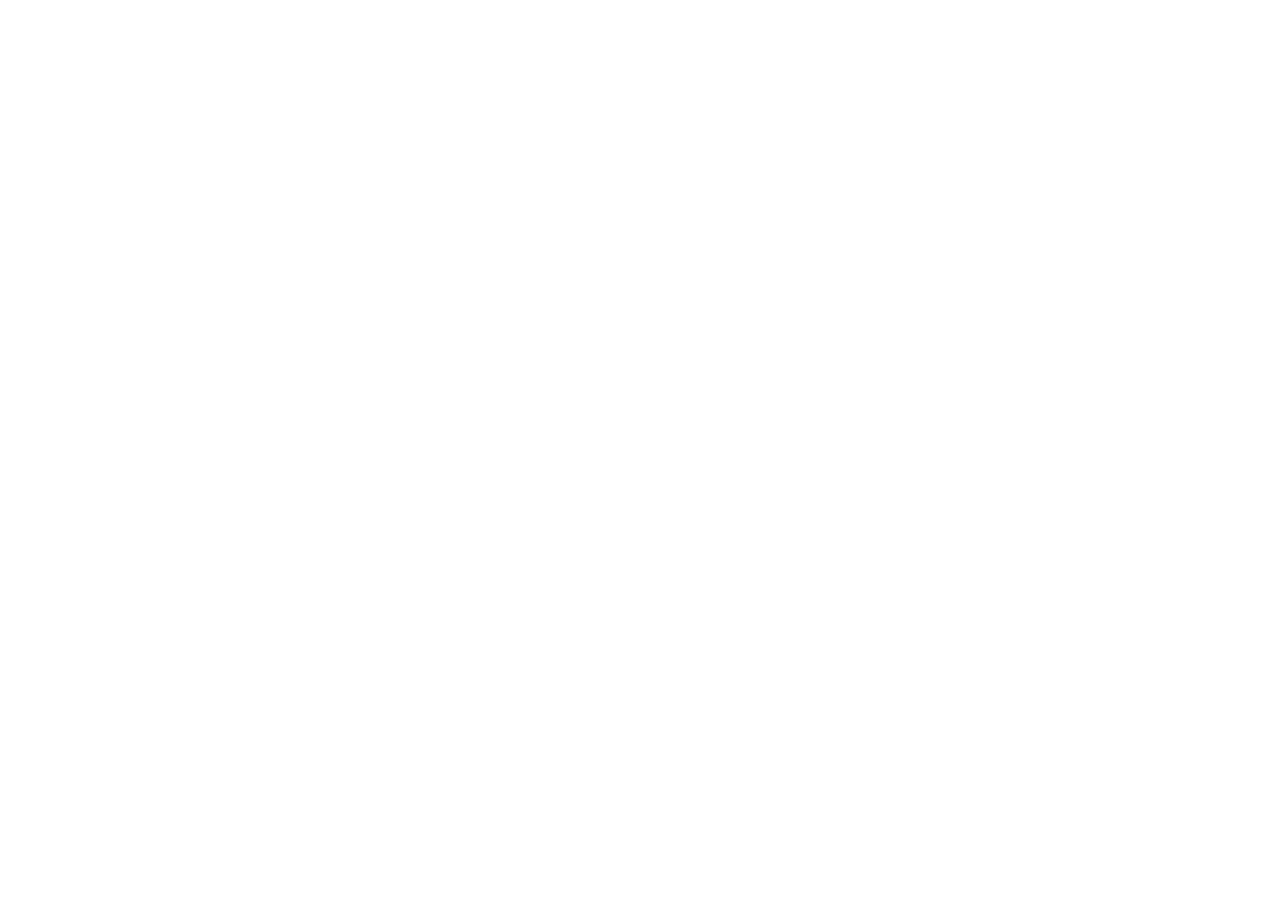
==== index.html @ c8f2f92b "atualizando" ====
<!DOCTYPE html>
<html lang="pt-br">
<head>
    <meta charset="UTF-8">
    <meta http-equiv="X-UA-Compatible" content="IE=edge">
    <meta name="viewport" content="width=device-width, initial-scale=1.0">
    <link rel="shortcut icon" href="favicon.ico" type="image/x-icon">
    <title>Projeto redes sociais</title>
</head>
<body>
    
</body>
</html>
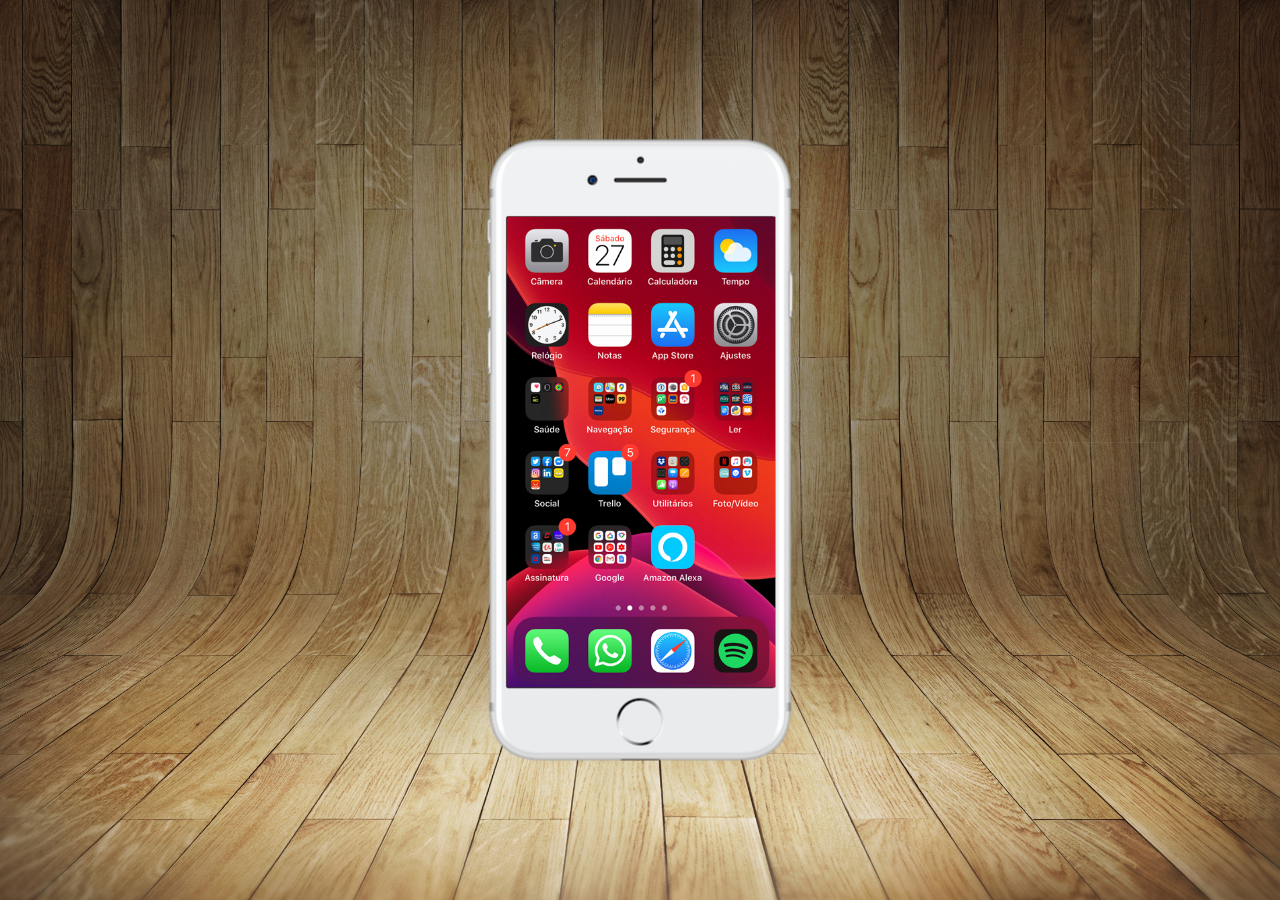
==== commit 5e04974a: "criei a a tela home" ====
--- a/index.html
+++ b/index.html
@@ -5,9 +5,17 @@
     <meta http-equiv="X-UA-Compatible" content="IE=edge">
     <meta name="viewport" content="width=device-width, initial-scale=1.0">
     <link rel="shortcut icon" href="favicon.ico" type="image/x-icon">
+    <link rel="stylesheet" href="estilos/style.css">
     <title>Projeto redes sociais</title>
 </head>
 <body>
-    
+    <main>
+        <section id="telefone">
+            <iframe src="home.html" name="tela" id="tela" frameborder="0"></iframe>
+        </section>
+        <section id="redes">
+            
+        </section>
+    </main>
 </body>
 </html>--- a/estilos/style.css
+++ b/estilos/style.css
@@ -0,0 +1,41 @@
+@charset "UTF-8";
+
+
+* {
+    margin: 0px;
+    padding: 0px;
+    font-family: Arial, Helvetica, sans-serif;
+}
+
+html, body {
+    height: 100vh;
+    width: 100vw;
+    background-color: black;
+}
+    body {
+    background: url('../imagens/fundo-madeira.jpg') no-repeat top center;
+    background-size: cover;
+    background-attachment: fixed;
+
+}
+main {
+    height: 100vh;
+    position: relative;
+}
+
+section#telefone {
+    position: absolute;
+    top: 50%;
+    left: 50%;
+    transform: translate(-50%, -50%);
+    height: 627px;
+    width: 311px;
+    background: url('../imagens/frame-iphone.png') no-repeat;
+}
+iframe#tela {
+    position: relative;
+    top: 80px;
+    left: 22px;
+    width: 269px;
+    height: 471px;
+}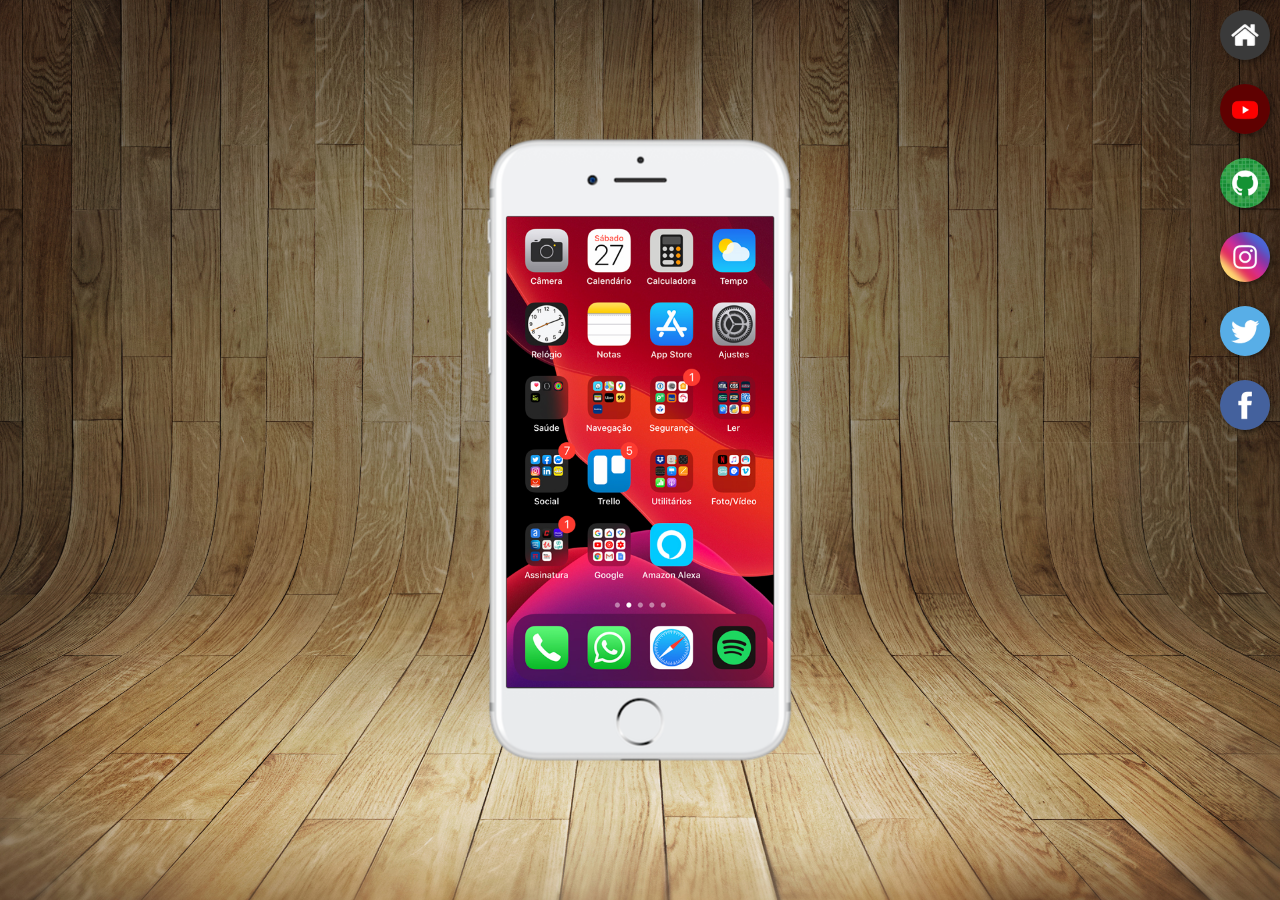
==== commit 85cf91da: "arrumei umas coiasa" ====
--- a/index.html
+++ b/index.html
@@ -14,6 +14,12 @@
             <iframe src="home.html" name="tela" id="tela" frameborder="0"></iframe>
         </section>
         <section id="redes">
+            <a href="home.html" target="tela"><img src="imagens/logo-home.jpg" alt=""></a> <br>
+            <a href="youtube.html" target="tela"><img src="imagens/logo-youtube.jpg" alt=""></a> <br>
+            <a href="github.html" target="tela"><img src="imagens/logo-github.jpg" alt=""></a> <br>
+            <a href="insta.html" target="tela"><img src="imagens/logo-instagram.jpg" alt=""></a> <br>
+            <a href="twitter.html" target="tela"><img src="imagens/logo-twitter.jpg" alt=""></a> <br>
+            <a href="face.html" target="tela"><img src="imagens/logo-facebook.jpg" alt=""></a> <br>
             
         </section>
     </main>
--- a/estilos/style.css
+++ b/estilos/style.css
@@ -36,6 +36,23 @@
     position: relative;
     top: 80px;
     left: 22px;
-    width: 269px;
+    width: 267px;
     height: 471px;
+}
+section#redes {
+    text-align: right;
+}
+section#redes img {
+    width: 50px;
+    margin: 10px;
+    border-radius: 50%;
+    box-shadow: 2px 2px 5px rgba(0, 0, 0, 0.404);
+    box-sizing: border-box;
+}
+
+section#redes img:hover {
+    border: 2px solid rgba(255, 255, 255, 0.678);
+    transform: translate(-3px, -3px);
+    box-shadow: 5px 5px 10px rgba(0, 0, 0, 0.616);
+    transition: transform 0.3s, border 0.3s;
 }